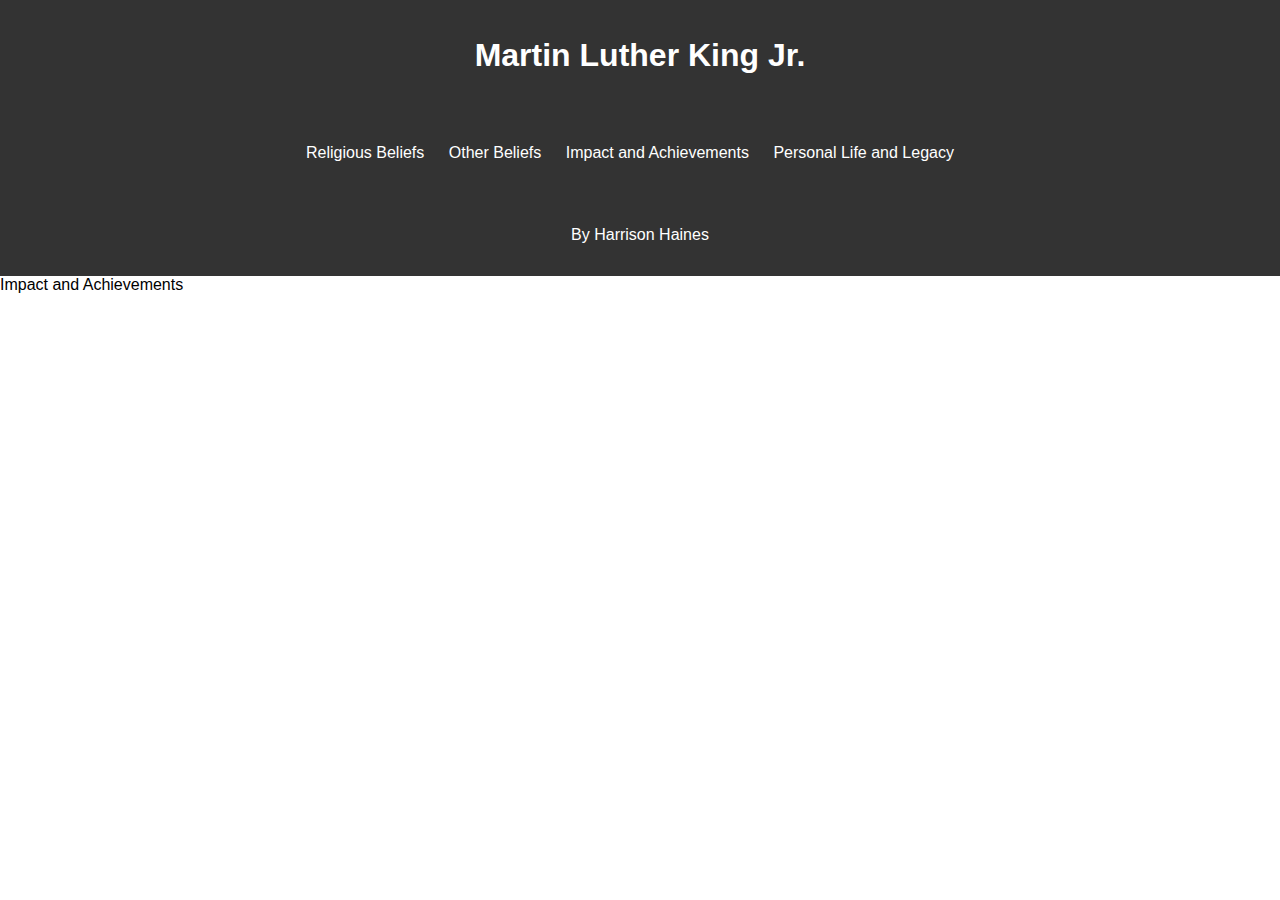
==== impact-achievements.html @ 2d944a63 "Initital commit" ====
<!DOCTYPE html>
<html lang="en">
<head>
    <meta charset="UTF-8">
    <meta name="viewport" content="width=device-width, initial-scale=1.0">
    <link rel="stylesheet" href="styles.css">
    <title>Martin Luther King Jr | Home</title>
</head>
<body>
    <header>
        <h1>Martin Luther King Jr.</h1>
    </header>
    <nav>
        <ul>
            <li><a href="religious-beliefs.html">Religious Beliefs</a></li>
            <li><a href="other-beliefs.html">Other Beliefs</a></li>
            <li><a href="impact-achievements.html">Impact and Achievements</a></li>
            <li><a href="personal-life-legacy.html">Personal Life and Legacy</a></li>
        </ul>
    </nav>
    <footer>
        <p></p>By Harrison Haines</p>
    </footer>
    <main>
        Impact and Achievements
    </main>

</body>
</body>
</html>
---- styles.css ----
/* Basic styling for the website */
body {
    font-family: Arial, sans-serif;
    margin: 0;
    padding: 0;
}

header, nav, footer {
    background-color: #333;
    color: #fff;
    text-align: center;
    padding: 1rem;
}

nav ul {
    list-style: none;
    padding: 0;
}

nav ul li {
    display: inline-block;
    margin-right: 20px;
}

nav a {
    text-decoration: none;
    color: #fff;
}

footer a {
    color: #fff;
}
/* Basic styling for the website */
/* ... (existing styles) ... */

.additional-content {
    background-color: #f5f5f5; /* Light gray background color */
    padding: 20px;
    text-align: center;
}
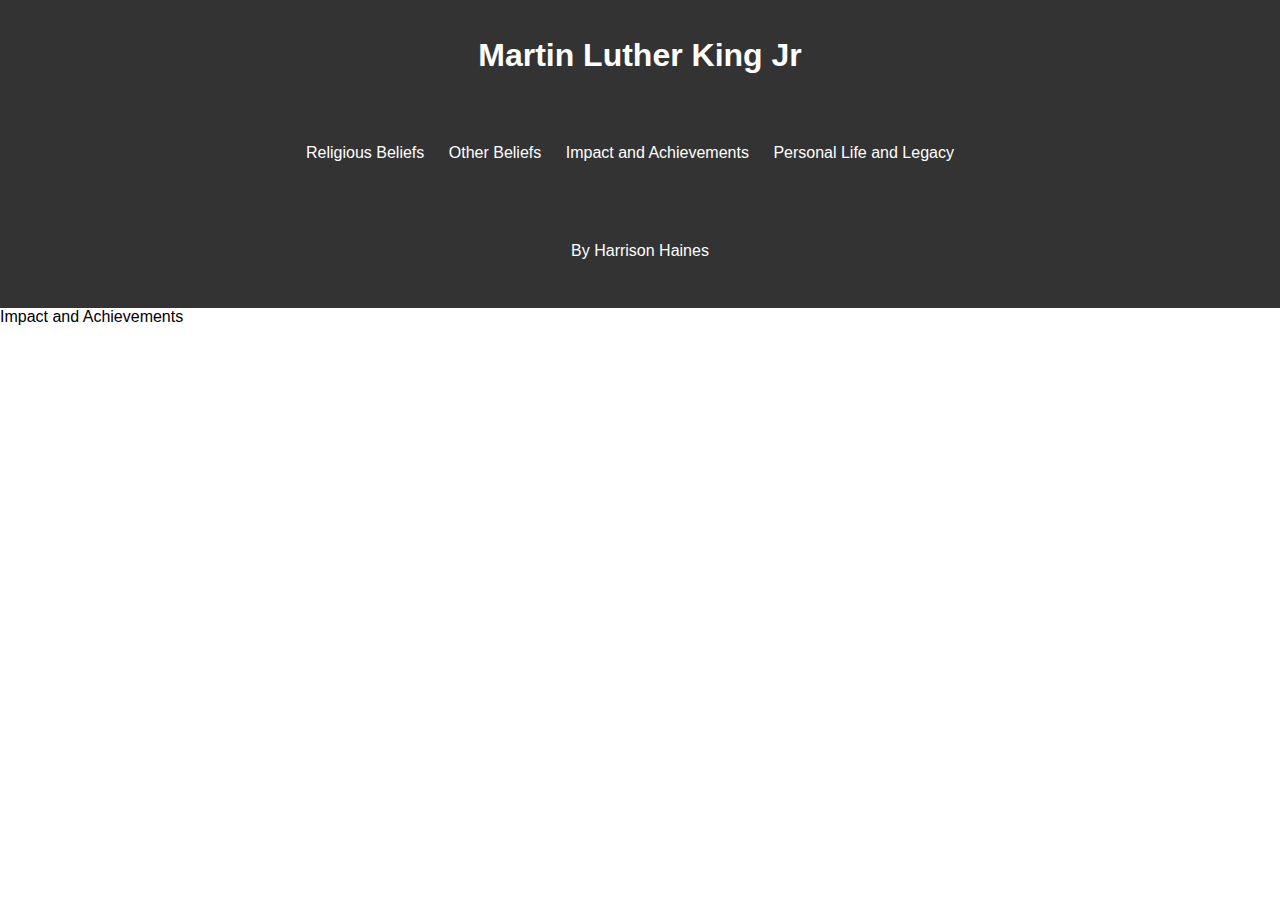
==== commit 77cc0492: "home & religious beliefs finished, quotes, images" ====
--- a/impact-achievements.html
+++ b/impact-achievements.html
@@ -4,11 +4,11 @@
     <meta charset="UTF-8">
     <meta name="viewport" content="width=device-width, initial-scale=1.0">
     <link rel="stylesheet" href="styles.css">
-    <title>Martin Luther King Jr | Home</title>
+    <title>Martin Luther King Jr | Impacts & Achievements</title>
 </head>
 <body>
     <header>
-        <h1>Martin Luther King Jr.</h1>
+        <h1><a href="index.html">Martin Luther King Jr</a></h1>
     </header>
     <nav>
         <ul>
--- a/styles.css
+++ b/styles.css
@@ -3,6 +3,9 @@
     font-family: Arial, sans-serif;
     margin: 0;
     padding: 0;
+    min-height: 100vh; /* Set minimum height of body to 100vh */
+    display: flex;
+    flex-direction: column; /* Allow content to expand vertically */
 }
 
 header, nav, footer {
@@ -38,3 +41,65 @@
     padding: 20px;
     text-align: center;
 }
+body2 {
+    font-family: Arial, sans-serif;
+    margin: 0;
+    padding: 0;
+    display: flex;
+    justify-content: center;
+    align-items: center;
+    height: 100vh;
+    background-color: #f4f4f4;
+}
+.column {
+    width: 45%;
+    padding: 20px;
+    background-color: white;
+    box-shadow: 0px 0px 10px rgba(0, 0, 0, 0.1);
+    margin: 10px;
+    text-align: center;
+}
+.bigcard {
+    width: 70%;
+    padding: 20px;
+    background-color: white;
+    box-shadow: 0px 0px 10px rgba(0, 0, 0, 0.1);
+    margin: 10px;
+    text-align: center;
+}
+.card-container {
+    display: flex;
+    flex-wrap: wrap;
+    justify-content: center;
+    align-items: center;
+    padding: 20px;
+    flex-grow: 1; /* Allow the card-container to expand and push the footer */
+}
+bottom {
+    font-size:60%;
+}
+/* Change the color of hyperlinks in the header */
+header a {
+    color: #fff;
+    text-decoration: none;
+}
+/* Sticky footer styles */
+footer {
+    display: flex;
+    flex-direction: column;
+}
+.quote {
+    text-align: center;
+    padding-left: 100px; /* Adjust left padding as needed */
+    padding-right: 100px; /* Adjust right padding as needed */
+    font-size: 20px;
+    font-style: italic;
+    color: #666;
+}
+/* Center and style the image */
+.centered-image {
+    display: block; /* Make the image a block element */
+    margin: 0 auto; /* Center the image horizontally */
+    max-width: 35%; /* Limit the image width to its container */
+    height: auto; /* Maintain aspect ratio */
+}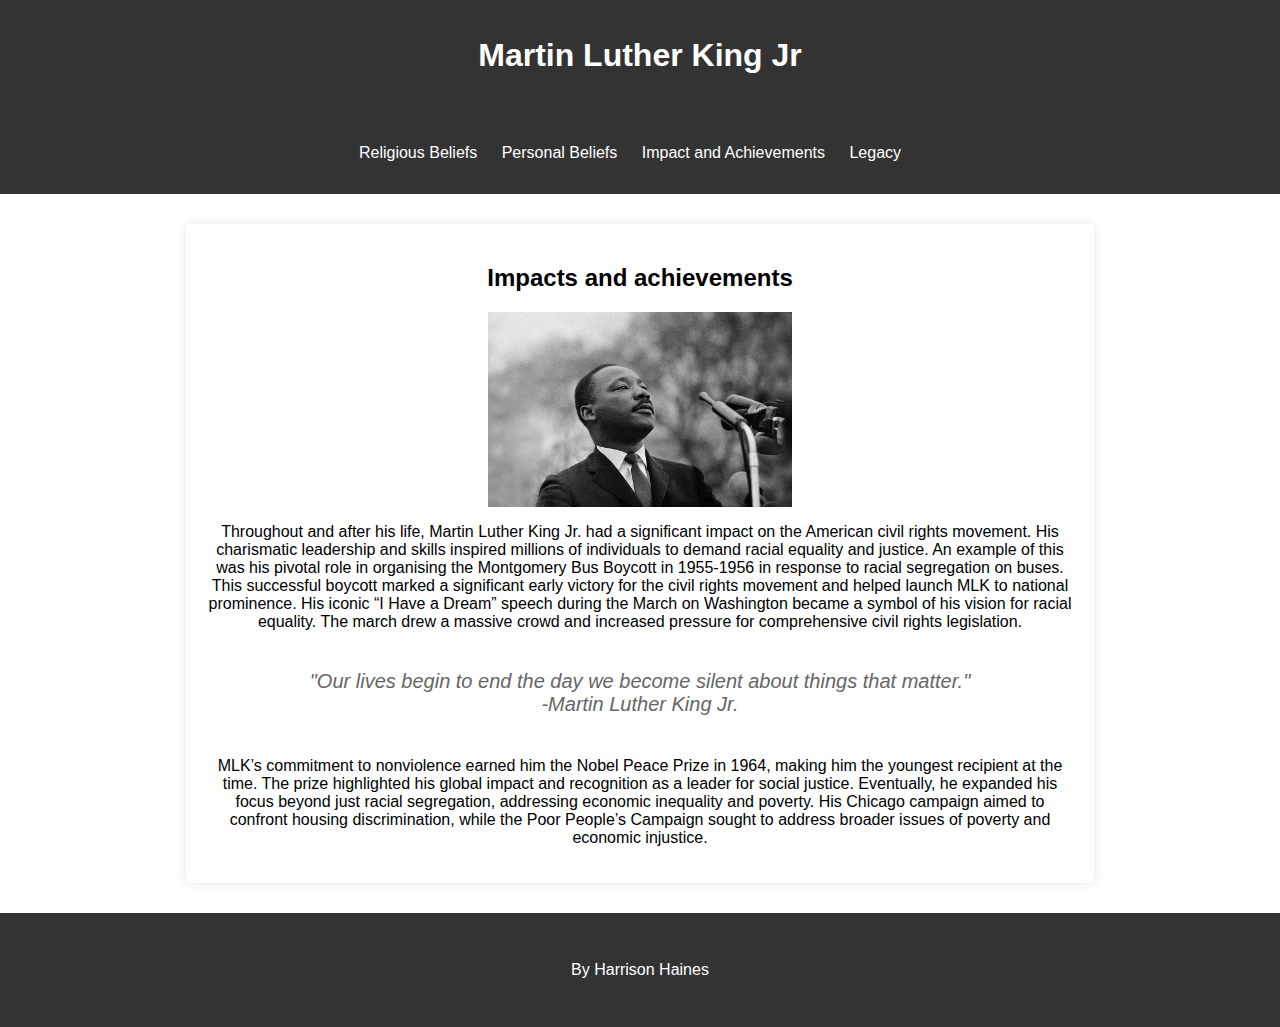
==== commit 6559a6fc: "final for draft" ====
--- a/impact-achievements.html
+++ b/impact-achievements.html
@@ -13,17 +13,37 @@
     <nav>
         <ul>
             <li><a href="religious-beliefs.html">Religious Beliefs</a></li>
-            <li><a href="other-beliefs.html">Other Beliefs</a></li>
+            <li><a href="other-beliefs.html">Personal Beliefs</a></li>
             <li><a href="impact-achievements.html">Impact and Achievements</a></li>
-            <li><a href="personal-life-legacy.html">Personal Life and Legacy</a></li>
+            <li><a href="personal-life-legacy.html">Legacy</a></li>
         </ul>
     </nav>
+
+    <div class="card-container">
+        <div class="bigcard">
+            <H2>Impacts and achievements</H2>
+            <img src="../images/mlk mic.gif" alt="Description of the image" class="centered-image">
+            <p>Throughout and after his life, Martin Luther King Jr. had a significant impact on the American civil rights movement. His charismatic leadership and skills inspired millions of individuals to demand racial equality and justice. An example of this was his pivotal role in organising the Montgomery Bus Boycott in 1955-1956 in response to racial segregation on buses. This successful boycott marked a significant early victory for the civil rights movement and helped launch MLK to national prominence. 
+                His iconic “I Have a Dream” speech during the March on Washington became a symbol of his vision for racial equality. The march drew a massive crowd and increased pressure for comprehensive civil rights legislation.                 
+                <div class="quote">
+                    <br>
+                    <quote>
+                        "Our lives begin to end the day we become silent about things that matter."
+                    <br>-Martin Luther King Jr.
+                    </quote>
+                    <br><br>
+                </div>
+                <br>
+                MLK’s commitment to nonviolence earned him the Nobel Peace Prize in 1964, making him the youngest recipient at the time. The prize highlighted his global impact and recognition as a leader for social justice. 
+                Eventually, he expanded his focus beyond just racial segregation, addressing economic inequality and poverty. His Chicago campaign aimed to confront housing discrimination, while the Poor People’s Campaign sought to address broader issues of poverty and economic injustice. 
+                </p>
+        </div>
+
+    </div>
+
     <footer>
         <p></p>By Harrison Haines</p>
     </footer>
-    <main>
-        Impact and Achievements
-    </main>
 
 </body>
 </body>
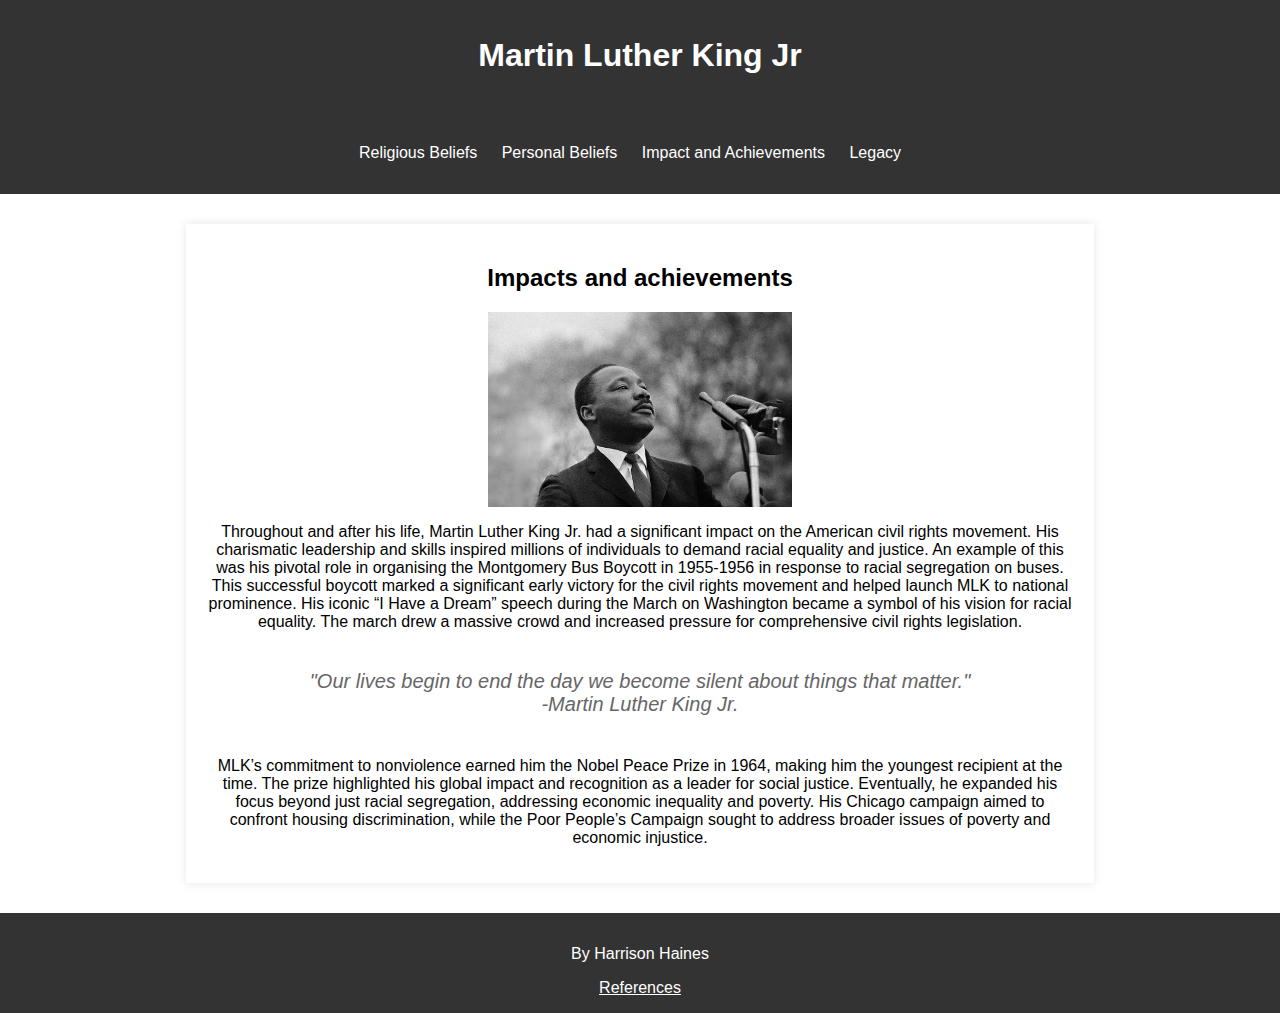
==== commit 7096f8da: "added ref" ====
--- a/impact-achievements.html
+++ b/impact-achievements.html
@@ -22,7 +22,7 @@
     <div class="card-container">
         <div class="bigcard">
             <H2>Impacts and achievements</H2>
-            <img src="../images/mlk mic.gif" alt="Description of the image" class="centered-image">
+            <img src="images/mlk mic.gif" alt="Description of the image" class="centered-image">
             <p>Throughout and after his life, Martin Luther King Jr. had a significant impact on the American civil rights movement. His charismatic leadership and skills inspired millions of individuals to demand racial equality and justice. An example of this was his pivotal role in organising the Montgomery Bus Boycott in 1955-1956 in response to racial segregation on buses. This successful boycott marked a significant early victory for the civil rights movement and helped launch MLK to national prominence. 
                 His iconic “I Have a Dream” speech during the March on Washington became a symbol of his vision for racial equality. The march drew a massive crowd and increased pressure for comprehensive civil rights legislation.                 
                 <div class="quote">
@@ -42,7 +42,8 @@
     </div>
 
     <footer>
-        <p></p>By Harrison Haines</p>
+        <p>By Harrison Haines</p>
+        <a href="references.html">References</a>
     </footer>
 
 </body>
--- a/styles.css
+++ b/styles.css
@@ -55,7 +55,7 @@
     width: 45%;
     padding: 20px;
     background-color: white;
-    box-shadow: 0px 0px 10px rgba(0, 0, 0, 0.1);
+    box-shadow: 0px 4px 12px rgba(0, 0, 0, 0.2); /* Adjusted box-shadow values */
     margin: 10px;
     text-align: center;
 }
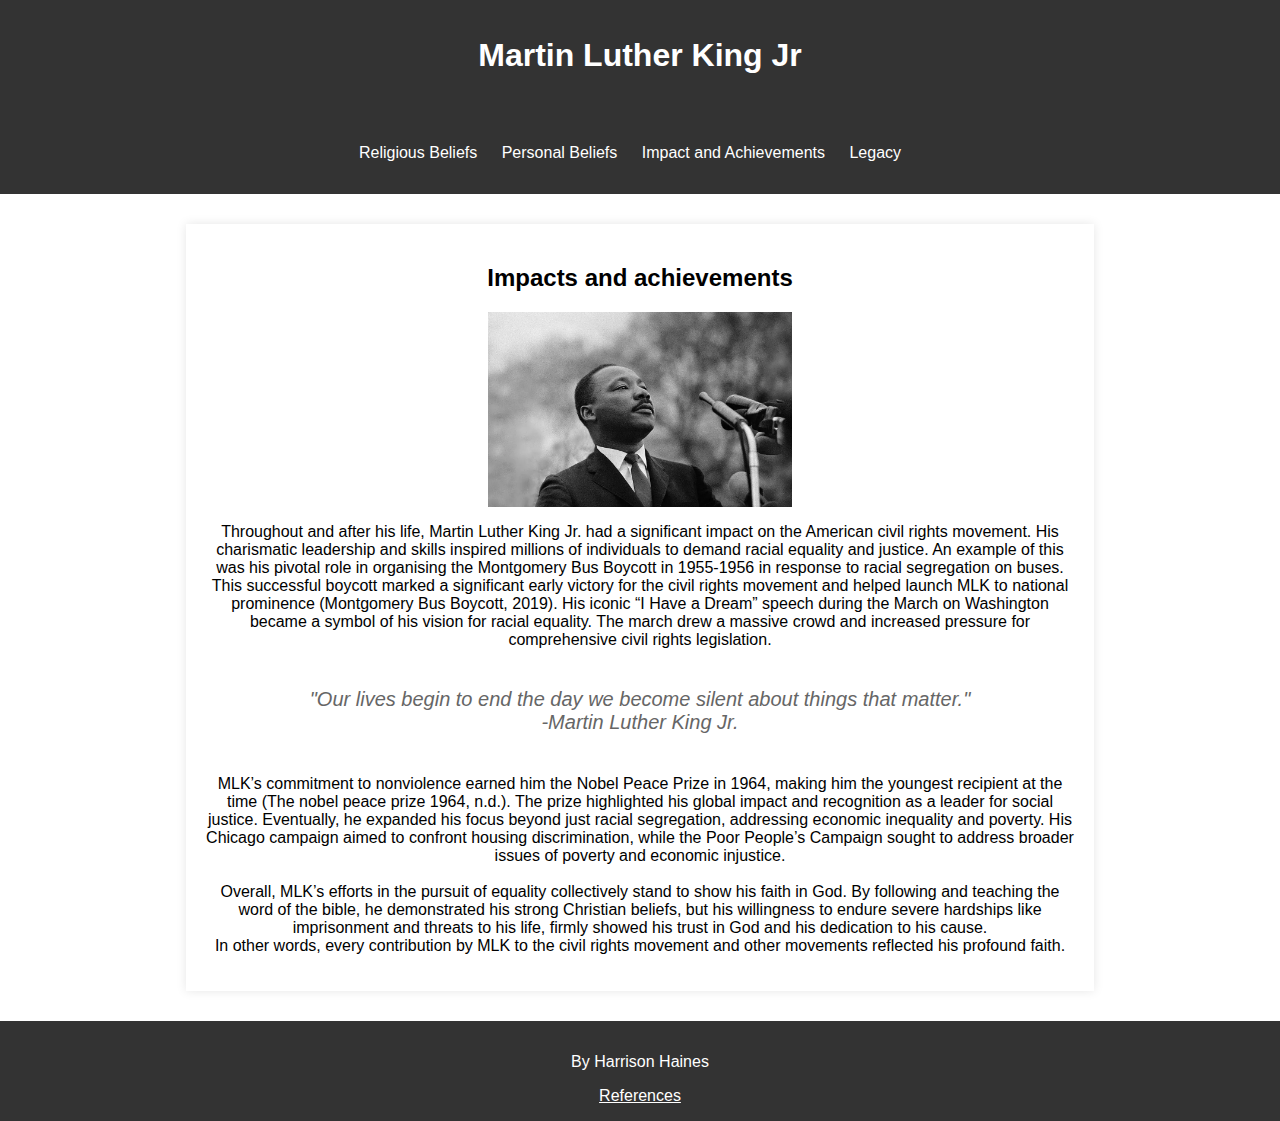
==== commit 400d29a8: "final" ====
--- a/impact-achievements.html
+++ b/impact-achievements.html
@@ -23,8 +23,8 @@
         <div class="bigcard">
             <H2>Impacts and achievements</H2>
             <img src="images/mlk mic.gif" alt="Description of the image" class="centered-image">
-            <p>Throughout and after his life, Martin Luther King Jr. had a significant impact on the American civil rights movement. His charismatic leadership and skills inspired millions of individuals to demand racial equality and justice. An example of this was his pivotal role in organising the Montgomery Bus Boycott in 1955-1956 in response to racial segregation on buses. This successful boycott marked a significant early victory for the civil rights movement and helped launch MLK to national prominence. 
-                His iconic “I Have a Dream” speech during the March on Washington became a symbol of his vision for racial equality. The march drew a massive crowd and increased pressure for comprehensive civil rights legislation.                 
+            <p>Throughout and after his life, Martin Luther King Jr. had a significant impact on the American civil rights movement. His charismatic leadership and skills inspired millions of individuals to demand racial equality and justice. An example of this was his pivotal role in organising the Montgomery Bus Boycott in 1955-1956 in response to racial segregation on buses. This successful boycott marked a significant early victory for the civil rights movement and helped launch MLK to national prominence (Montgomery Bus Boycott, 2019).
+                His iconic “I Have a Dream” speech during the March on Washington became a symbol of his vision for racial equality. The march drew a massive crowd and increased pressure for comprehensive civil rights legislation.                                  
                 <div class="quote">
                     <br>
                     <quote>
@@ -34,9 +34,14 @@
                     <br><br>
                 </div>
                 <br>
-                MLK’s commitment to nonviolence earned him the Nobel Peace Prize in 1964, making him the youngest recipient at the time. The prize highlighted his global impact and recognition as a leader for social justice. 
-                Eventually, he expanded his focus beyond just racial segregation, addressing economic inequality and poverty. His Chicago campaign aimed to confront housing discrimination, while the Poor People’s Campaign sought to address broader issues of poverty and economic injustice. 
-                </p>
+                MLK’s commitment to nonviolence earned him the Nobel Peace Prize in 1964, making him the youngest recipient at the time (The nobel peace prize 1964, n.d.). The prize highlighted his global impact and recognition as a leader for social justice.  
+                Eventually, he expanded his focus beyond just racial segregation, addressing economic inequality and poverty. His Chicago campaign aimed to confront housing discrimination, while the Poor People’s Campaign sought to address broader issues of poverty and economic injustice.  
+                <br><br>    
+                Overall, MLK’s efforts in the pursuit of equality collectively stand to show his faith in God. By following and teaching the word of the bible, he demonstrated his strong Christian beliefs, but his willingness to endure severe hardships like imprisonment and threats to his life, firmly showed his trust in God and his dedication to his cause.
+                <br>
+                In other words, every contribution by MLK to the civil rights movement and other movements reflected his profound faith. 
+
+            </p>
         </div>
 
     </div>
